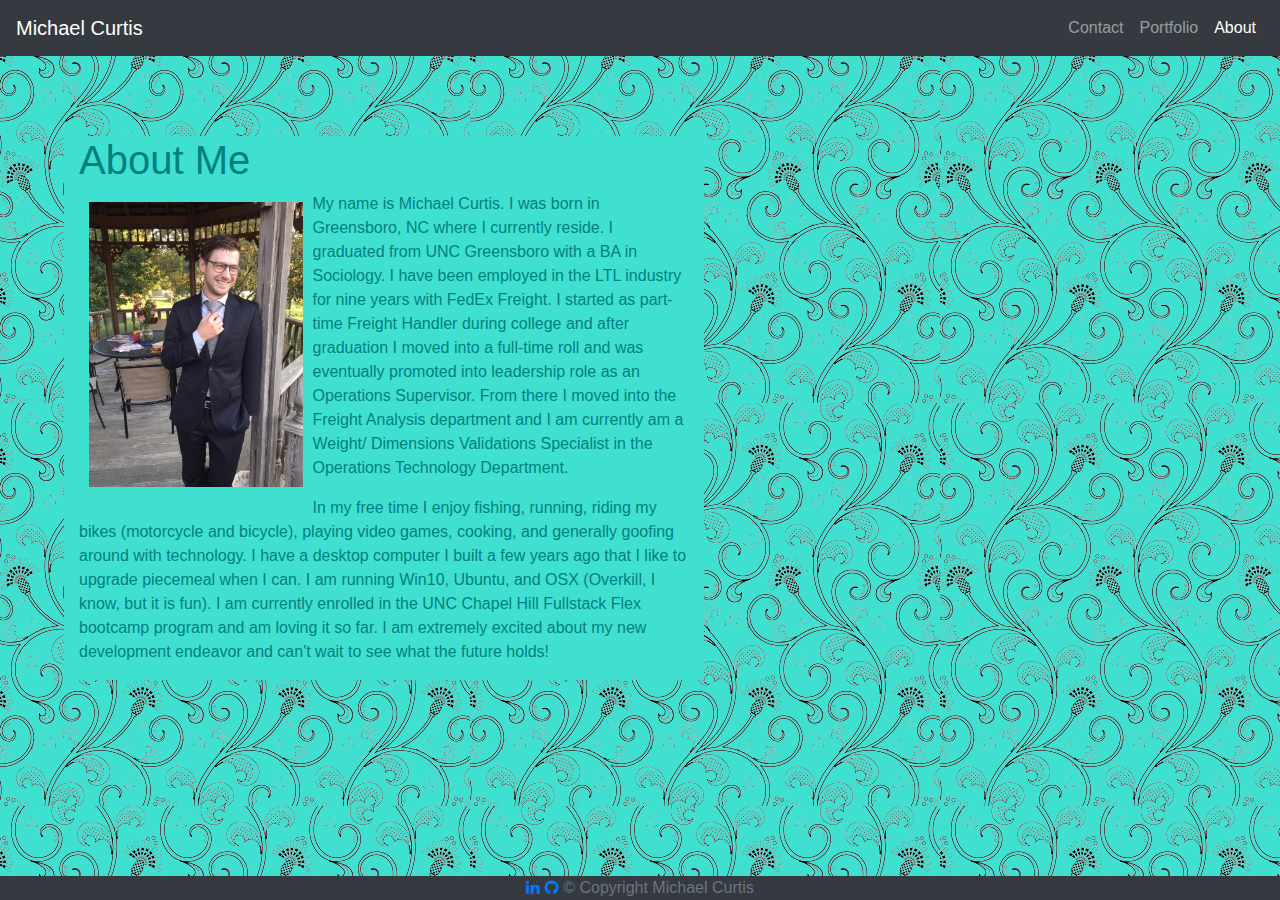
==== index.html @ 632d1630 "added footer nav theme, fixed top bottom and fontawesome social media links" ====
<!DOCTYPE html>
<html lang="en">
<head>
    <meta charset="UTF-8">
    <meta name="viewport" content="width=device-width, initial-scale=1.0">
    <title>Responsive Portfolio</title>
    <link rel="stylesheet" href="https://stackpath.bootstrapcdn.com/bootstrap/4.5.2/css/bootstrap.min.css" integrity="sha384-JcKb8q3iqJ61gNV9KGb8thSsNjpSL0n8PARn9HuZOnIxN0hoP+VmmDGMN5t9UJ0Z" crossorigin="anonymous">
    <link rel="stylesheet" href="https://cdnjs.cloudflare.com/ajax/libs/font-awesome/4.7.0/css/font-awesome.min.css">
    <link rel="stylesheet" href="css/styles.css">
</head>
<body>

    <header>
        <nav class="navbar navbar-expand-lg navbar-dark bg-dark sticky-top">
            <a class="navbar-brand" href="#">Michael Curtis</a>
            <button class="navbar-toggler" type="button" data-toggle="collapse" data-target="#navbarSupportedContent" aria-controls="navbarSupportedContent" aria-expanded="false" aria-label="Toggle navigation">
              <span class="navbar-toggler-icon"></span>
            </button>
          
            <div class="collapse navbar-collapse" id="navbarSupportedContent">
              <ul class="navbar-nav ml-auto">
                <li class="nav-item">
                  <a class="nav-link" href="contact.html">Contact</a>
                </li>
                <li class="nav-item">
                  <a class="nav-link" href="portfolio.html">Portfolio</a>
                </li>
                <li class="nav-item active">
                    <a class="nav-link" href="index.html">About</a>
                </li>
            </div>
          </nav>
    </header>

    <main class="container" id="aboutMeText"></div>
        <div class="row">
            <div class="col-sm-12 col-md-12 col-lg-12">
                <h1>About Me</h1>
            </div>
        </div>
        <div class="row">
            <div class="col-sm-12 col-md-12 col-lg-12">
                <article>
                    <img id="profilepic" src="images/profile_pic.png" class="img-fluid textWrap" alt="Michael Profile Pic"> 
                    <p>My name is Michael Curtis. I was born in Greensboro, NC where I currently reside. I graduated from UNC Greensboro with a BA in Sociology. I have been employed in the LTL industry for nine years with FedEx Freight. I started as part-time Freight Handler during college and after graduation I moved into a full-time roll and was eventually promoted into leadership role as an Operations Supervisor. From there I moved into the Freight Analysis department and I am currently am a Weight/ Dimensions Validations Specialist in the Operations Technology Department.</p>
                    <p>In my free time I enjoy fishing, running, riding my bikes (motorcycle and bicycle), playing video games, cooking, and generally goofing around with technology. I have a desktop computer I built a few years ago that I like to upgrade piecemeal when I can. I am running Win10, Ubuntu, and OSX (Overkill, I know, but it is fun). I am currently enrolled in the UNC Chapel Hill Fullstack Flex bootcamp program and am loving it so far. I am extremely excited about my new development endeavor and can't wait to see what the future holds!</p>
                </article>
            </div>
        </div>
    </main>

    <footer class="footer navbar-expand-lg navbar-dark bg-dark fixed-bottom">
        <div class="container" id="footer">
            <a href="https://www.linkedin.com/in/michaelpbcurtis/" class="fa fa-linkedin"></a>
            <a href="https://github.com/mcereal" class="fa fa-github"></a>
            <span class="text-muted">&copy; Copyright Michael Curtis</span>
        </div>
    </footer>
    
    <script src="https://code.jquery.com/jquery-3.5.1.slim.min.js" integrity="sha384-DfXdz2htPH0lsSSs5nCTpuj/zy4C+OGpamoFVy38MVBnE+IbbVYUew+OrCXaRkfj" crossorigin="anonymous"></script>
    <script src="https://cdn.jsdelivr.net/npm/popper.js@1.16.1/dist/umd/popper.min.js" integrity="sha384-9/reFTGAW83EW2RDu2S0VKaIzap3H66lZH81PoYlFhbGU+6BZp6G7niu735Sk7lN" crossorigin="anonymous"></script>
    <script src="https://stackpath.bootstrapcdn.com/bootstrap/4.5.2/js/bootstrap.min.js" integrity="sha384-B4gt1jrGC7Jh4AgTPSdUtOBvfO8shuf57BaghqFfPlYxofvL8/KUEfYiJOMMV+rV" crossorigin="anonymous"></script>
</body>
</html>
---- css/styles.css ----
body {
    background-image: url("../images/background.png");
    background-color: turquoise;
    color: teal;
}

h1 {
    color: teal;
}

#footer {
    text-align: center;
}

#aboutMeText {
    background-color: turquoise;
    margin-top: 5em;
    margin-left: 5%;
    width: 50%;
}

#profilepic {
    width: 35%;
}

.textWrap {
    float: left;
    margin: 10px;
}
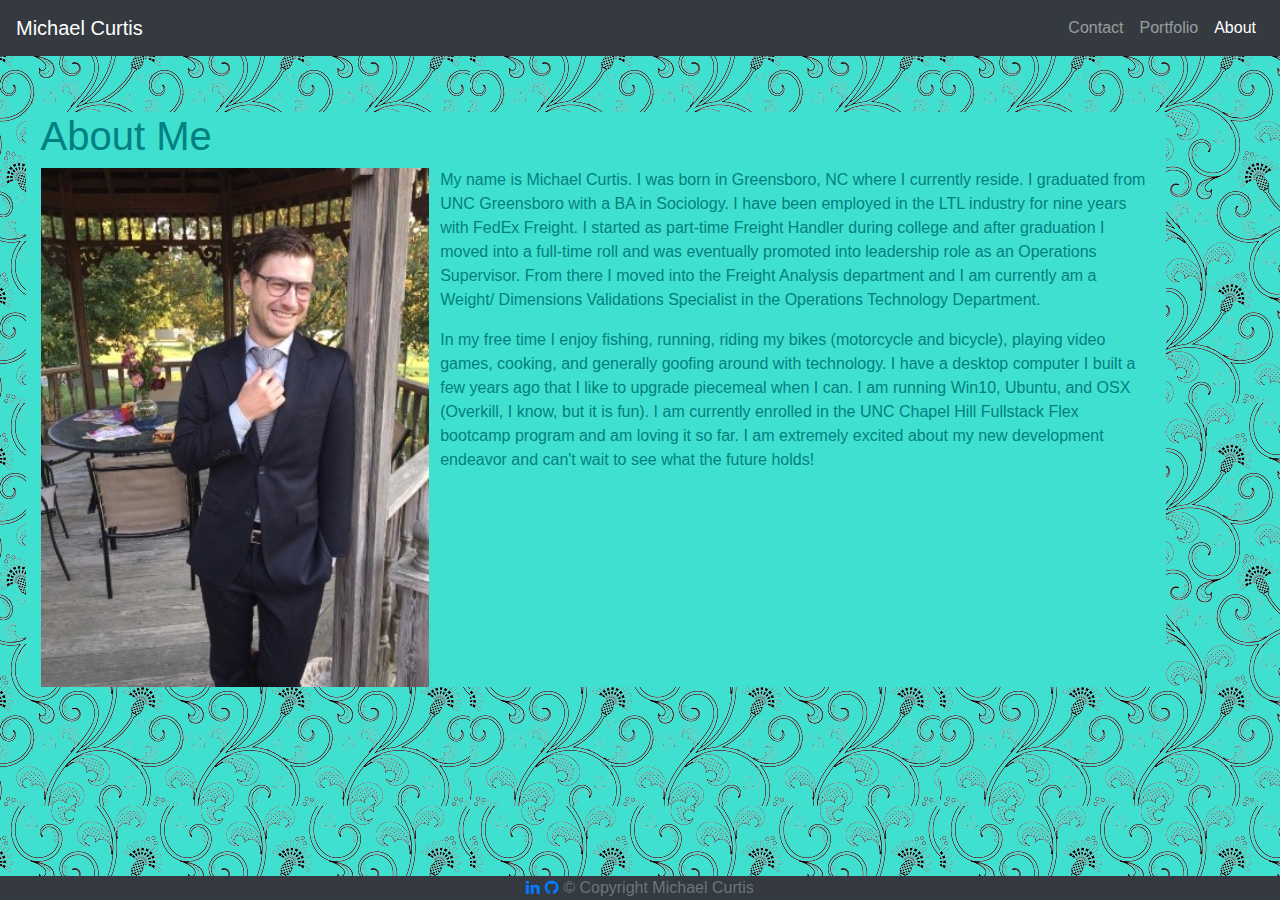
==== commit de5bd0f0: "changed body to display flex to fix About me - DONT MESS WITH ABOUT ME IT WORKS FINALLYga ." ====
--- a/index.html
+++ b/index.html
@@ -11,7 +11,7 @@
 <body>
 
     <header>
-        <nav class="navbar navbar-expand-lg navbar-dark bg-dark sticky-top">
+        <nav class="navbar navbar-expand-lg navbar-dark bg-dark fixed-top">
             <a class="navbar-brand" href="#">Michael Curtis</a>
             <button class="navbar-toggler" type="button" data-toggle="collapse" data-target="#navbarSupportedContent" aria-controls="navbarSupportedContent" aria-expanded="false" aria-label="Toggle navigation">
               <span class="navbar-toggler-icon"></span>
@@ -34,14 +34,14 @@
 
     <main class="container" id="aboutMeText"></div>
         <div class="row">
-            <div class="col-sm-12 col-md-12 col-lg-12">
+            <div class="col-12">
                 <h1>About Me</h1>
             </div>
         </div>
         <div class="row">
-            <div class="col-sm-12 col-md-12 col-lg-12">
+            <div class="col-12">
                 <article>
-                    <img id="profilepic" src="images/profile_pic.png" class="img-fluid textWrap" alt="Michael Profile Pic"> 
+                    <img id="profilepic" src="images/profile_pic.png" class="float-left" alt="Michael Profile Pic"> 
                     <p>My name is Michael Curtis. I was born in Greensboro, NC where I currently reside. I graduated from UNC Greensboro with a BA in Sociology. I have been employed in the LTL industry for nine years with FedEx Freight. I started as part-time Freight Handler during college and after graduation I moved into a full-time roll and was eventually promoted into leadership role as an Operations Supervisor. From there I moved into the Freight Analysis department and I am currently am a Weight/ Dimensions Validations Specialist in the Operations Technology Department.</p>
                     <p>In my free time I enjoy fishing, running, riding my bikes (motorcycle and bicycle), playing video games, cooking, and generally goofing around with technology. I have a desktop computer I built a few years ago that I like to upgrade piecemeal when I can. I am running Win10, Ubuntu, and OSX (Overkill, I know, but it is fun). I am currently enrolled in the UNC Chapel Hill Fullstack Flex bootcamp program and am loving it so far. I am extremely excited about my new development endeavor and can't wait to see what the future holds!</p>
                 </article>
--- a/css/styles.css
+++ b/css/styles.css
@@ -2,28 +2,20 @@
     background-image: url("../images/background.png");
     background-color: turquoise;
     color: teal;
+    display: flex;
 }
 
-h1 {
-    color: teal;
+#aboutMeText {
+    background-color: turquoise;
+    margin: 2%;
+    margin-top: 7em;
+}
+
+#profilepic {
+    width: 35%;
+    margin-right: 1%;
 }
 
 #footer {
     text-align: center;
-}
-
-#aboutMeText {
-    background-color: turquoise;
-    margin-top: 5em;
-    margin-left: 5%;
-    width: 50%;
-}
-
-#profilepic {
-    width: 35%;
-}
-
-.textWrap {
-    float: left;
-    margin: 10px;
 }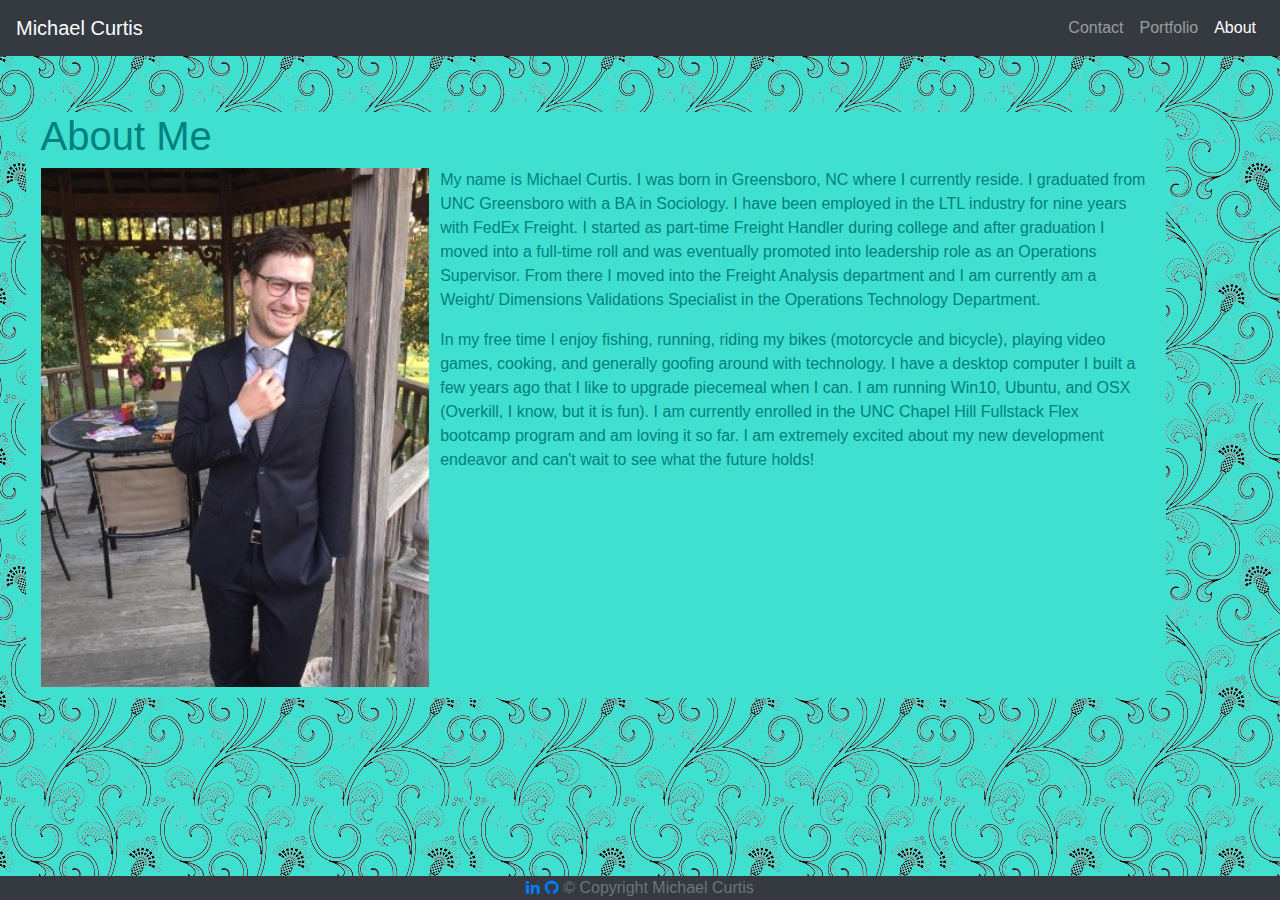
==== commit 5c6ca5c4: "img margin padding and id name change" ====
--- a/index.html
+++ b/index.html
@@ -11,7 +11,7 @@
 <body>
 
     <header>
-        <nav class="navbar navbar-expand-lg navbar-dark bg-dark fixed-top">
+        <nav class="navbar navbar-expand-lg navbar-dark bg-dark fixed-top navbar-fixed-top">
             <a class="navbar-brand" href="#">Michael Curtis</a>
             <button class="navbar-toggler" type="button" data-toggle="collapse" data-target="#navbarSupportedContent" aria-controls="navbarSupportedContent" aria-expanded="false" aria-label="Toggle navigation">
               <span class="navbar-toggler-icon"></span>
@@ -41,7 +41,7 @@
         <div class="row">
             <div class="col-12">
                 <article>
-                    <img id="profilepic" src="images/profile_pic.png" class="float-left" alt="Michael Profile Pic"> 
+                    <img id="profilePic" src="images/profile_pic.png" class="float-left" alt="Michael Profile Pic"> 
                     <p>My name is Michael Curtis. I was born in Greensboro, NC where I currently reside. I graduated from UNC Greensboro with a BA in Sociology. I have been employed in the LTL industry for nine years with FedEx Freight. I started as part-time Freight Handler during college and after graduation I moved into a full-time roll and was eventually promoted into leadership role as an Operations Supervisor. From there I moved into the Freight Analysis department and I am currently am a Weight/ Dimensions Validations Specialist in the Operations Technology Department.</p>
                     <p>In my free time I enjoy fishing, running, riding my bikes (motorcycle and bicycle), playing video games, cooking, and generally goofing around with technology. I have a desktop computer I built a few years ago that I like to upgrade piecemeal when I can. I am running Win10, Ubuntu, and OSX (Overkill, I know, but it is fun). I am currently enrolled in the UNC Chapel Hill Fullstack Flex bootcamp program and am loving it so far. I am extremely excited about my new development endeavor and can't wait to see what the future holds!</p>
                 </article>
--- a/css/styles.css
+++ b/css/styles.css
@@ -11,9 +11,10 @@
     margin-top: 7em;
 }
 
-#profilepic {
+#profilePic {
     width: 35%;
     margin-right: 1%;
+    margin-bottom: 1%;
 }
 
 #footer {
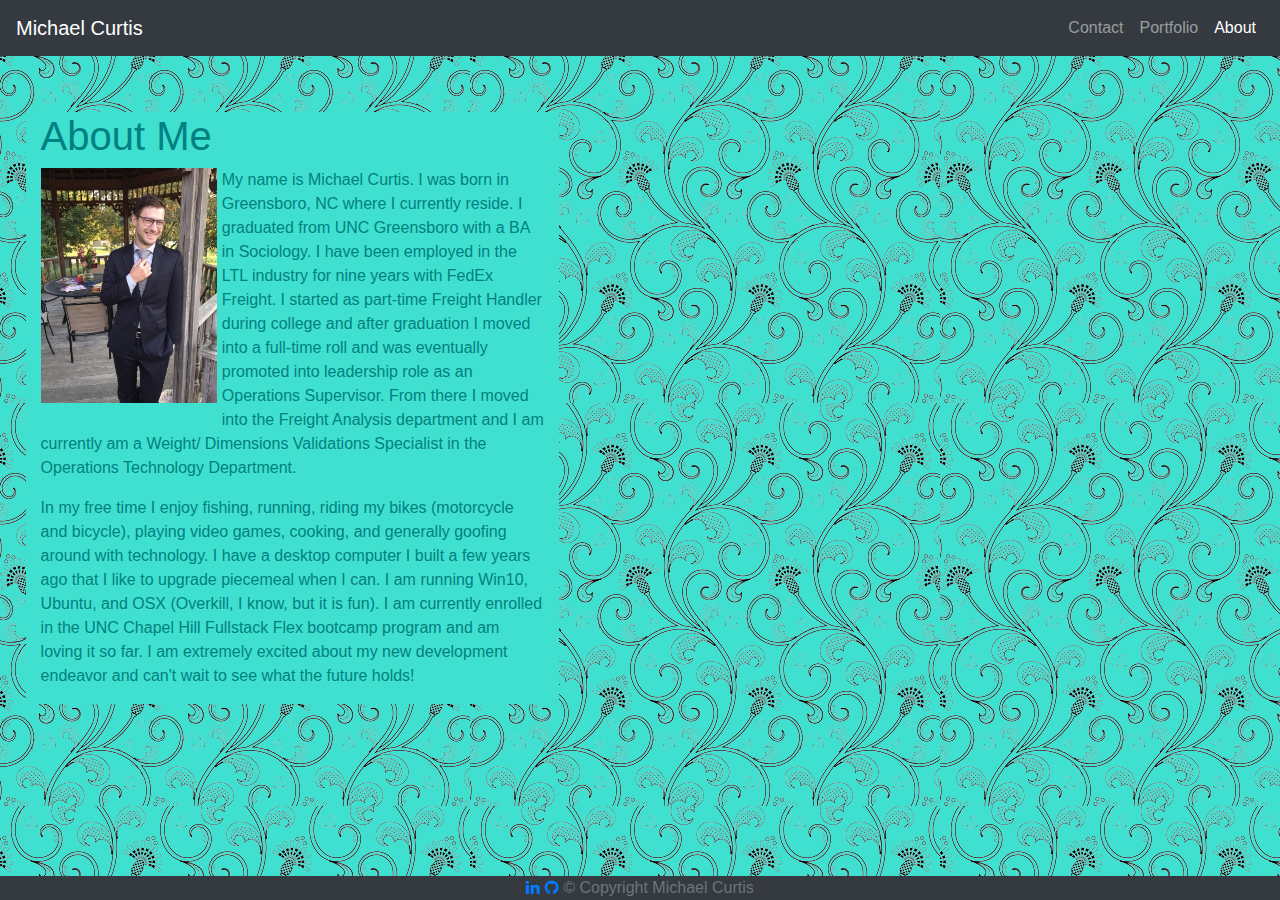
==== commit 9c025248: "changed about me size" ====
--- a/index.html
+++ b/index.html
@@ -32,7 +32,7 @@
           </nav>
     </header>
 
-    <main class="container" id="aboutMeText"></div>
+    <main class="container col- sm-12 col-md-5 col-lg-5" id="aboutMeText"></div>
         <div class="row">
             <div class="col-12">
                 <h1>About Me</h1>
@@ -51,8 +51,8 @@
 
     <footer class="footer navbar-expand-lg navbar-dark bg-dark fixed-bottom">
         <div class="container" id="footer">
-            <a href="https://www.linkedin.com/in/michaelpbcurtis/" class="fa fa-linkedin"></a>
-            <a href="https://github.com/mcereal" class="fa fa-github"></a>
+            <a href="https://www.linkedin.com/in/michaelpbcurtis/" target="_blank" class="fa fa-linkedin"></a>
+            <a href="https://github.com/mcereal" target="_blank" class="fa fa-github"></a>
             <span class="text-muted">&copy; Copyright Michael Curtis</span>
         </div>
     </footer>
--- a/css/styles.css
+++ b/css/styles.css
@@ -1,22 +1,61 @@
 body {
-    background-image: url("../images/background.png");
-    background-color: turquoise;
-    color: teal;
-    display: flex;
+  background-image: url("../images/background.png");
+  background-color: turquoise;
+  color: teal;
+  display: flex;
+  justify-content: flex-start;
+  flex-wrap: wrap;
 }
 
 #aboutMeText {
-    background-color: turquoise;
-    margin: 2%;
-    margin-top: 7em;
+  background-color: turquoise;
+  margin: 2%;
+  margin-top: 7em;
 }
 
 #profilePic {
-    width: 35%;
-    margin-right: 1%;
-    margin-bottom: 1%;
+  width: 35%;
+  margin-right: 1%;
+  margin-bottom: 1%;
+}
+
+#bootstrap-override img {
+  height: 350px;
+  width: 350px;
+  margin: 1%;
+}
+
+#portfolioPics {
+  background-color: turquoise;
+  margin: 2%;
+  margin-top: 7em;
+}
+
+#messageForm {
+  background-color: turquoise;
+  padding: 1%;
+  margin: 2%;
+  margin-top: 7em;
 }
 
 #footer {
-    text-align: center;
-}+  text-align: center;
+}
+
+@media (max-width: 1200px) {
+  #portfolioPics {
+    width: 764px;
+  }
+}
+
+@media (min-width: 1200px) {
+  #portfolioPics {
+    width: 764px;
+  }
+}
+
+@media (max-width: 992px) {
+  #portfolioPics {
+    width: 387px;
+  }
+}
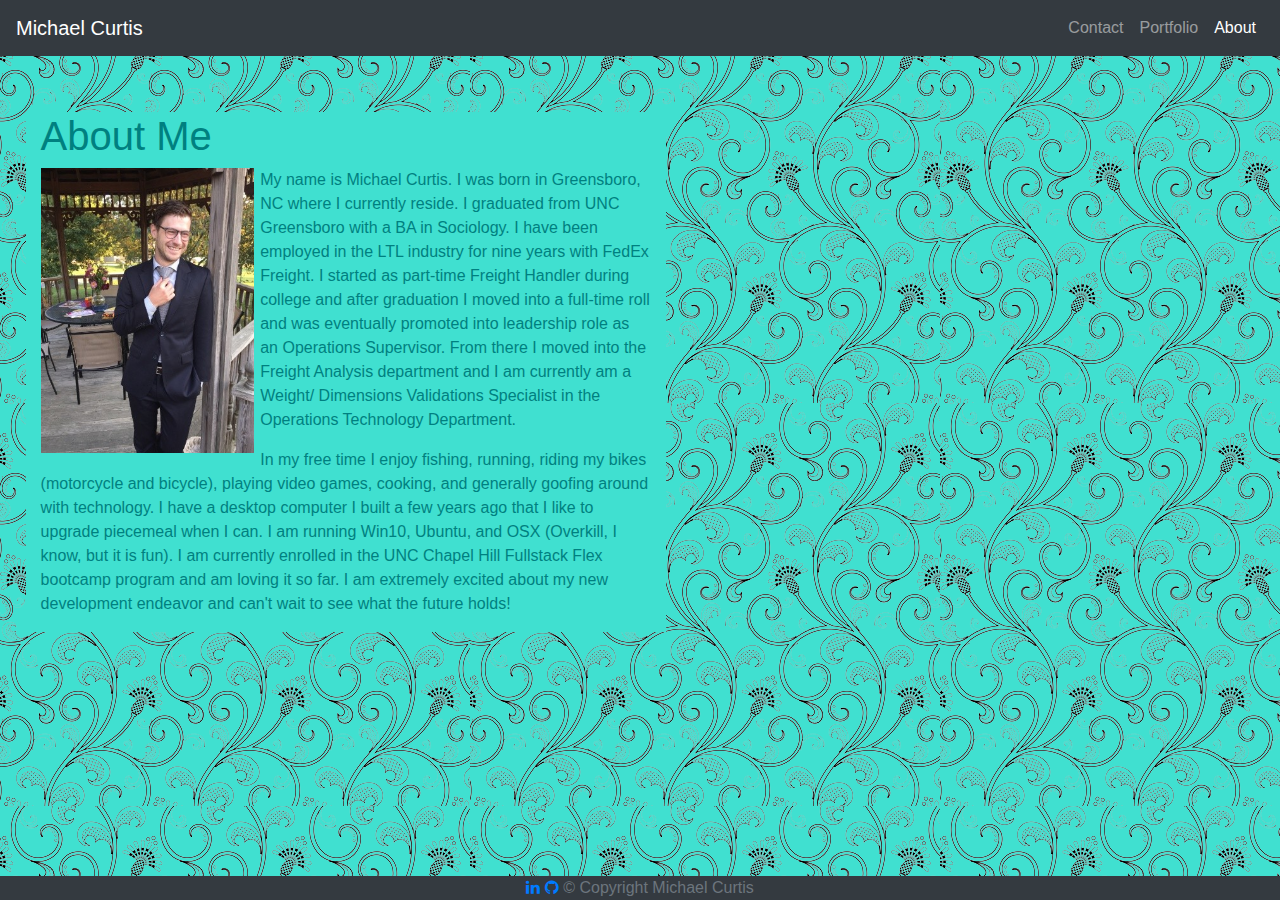
==== commit 13569936: "minor html fix" ====
--- a/index.html
+++ b/index.html
@@ -32,7 +32,7 @@
           </nav>
     </header>
 
-    <main class="container col- sm-12 col-md-5 col-lg-5" id="aboutMeText"></div>
+    <main class="container col-sm-12 col-md-6 col-lg-6" id="aboutMeText">
         <div class="row">
             <div class="col-12">
                 <h1>About Me</h1>
